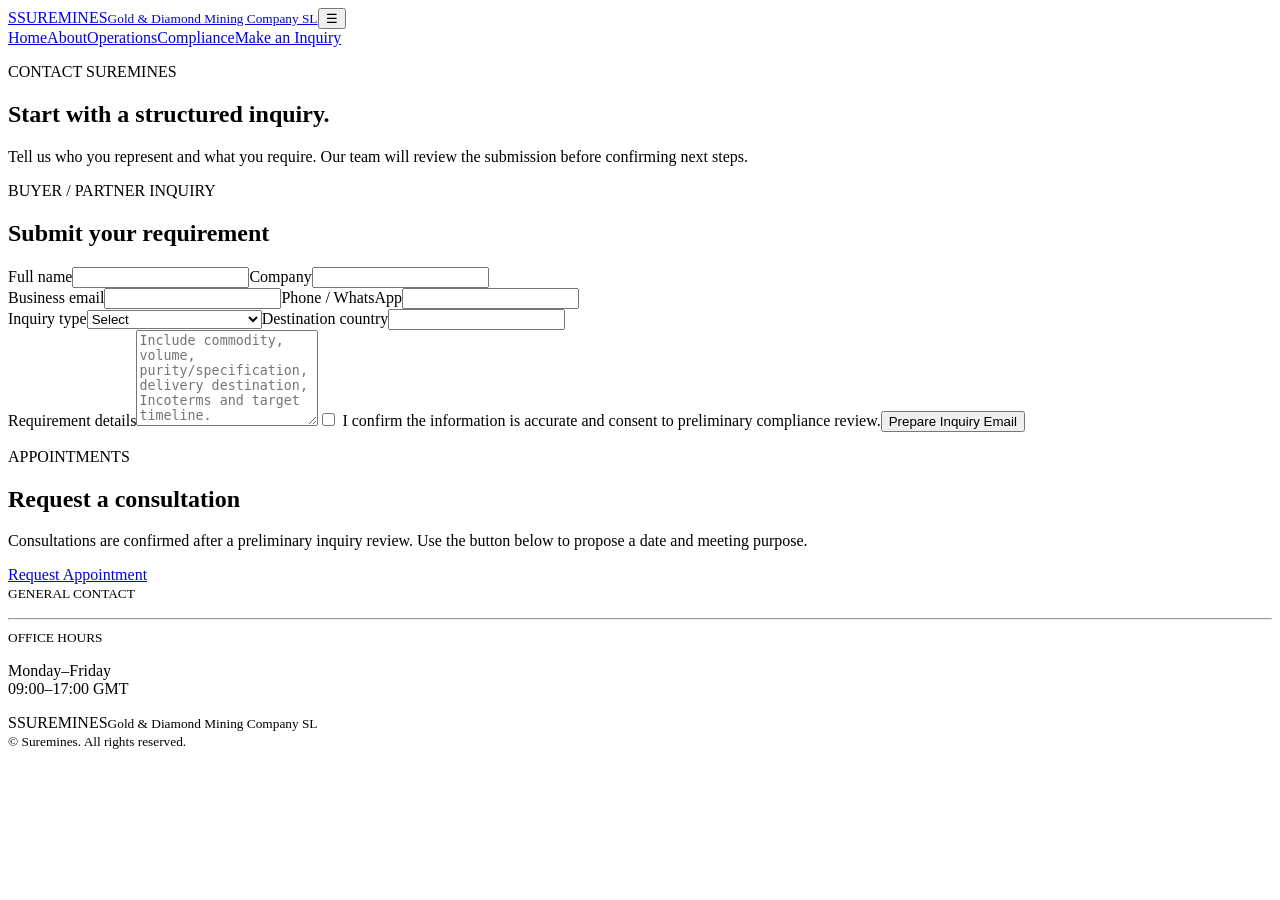
==== contact.html @ 287db6fc "Build Suremines Trading Hub website" ====
<!doctype html><html lang="en"><head><meta charset="UTF-8"><meta name="viewport" content="width=device-width,initial-scale=1"><meta name="description" content="Contact Suremines, submit a buyer inquiry or request an appointment."><title>Contact & Appointments | Suremines</title><link rel="stylesheet" href="assets/styles.css"><script defer src="assets/config.js"></script><script defer src="assets/app.js"></script></head><body>
<header class="site-header"><a class="brand" href="index.html"><span class="mark">S</span><span>SUREMINES<small>Gold & Diamond Mining Company SL</small></span></a><button class="menu" aria-label="Open menu">☰</button><nav><a href="index.html">Home</a><a href="about.html">About</a><a href="operations.html">Operations</a><a href="compliance.html">Compliance</a><a class="nav-cta active" href="contact.html">Make an Inquiry</a></nav></header>
<main><section class="page-hero"><p class="eyebrow">CONTACT SUREMINES</p><h1>Start with a structured inquiry.</h1><p>Tell us who you represent and what you require. Our team will review the submission before confirming next steps.</p></section><section class="section form-layout"><div id="inquiry"><p class="eyebrow">BUYER / PARTNER INQUIRY</p><h2>Submit your requirement</h2><form data-lead-form><div class="field-row"><label>Full name<input required name="name" autocomplete="name"></label><label>Company<input required name="company" autocomplete="organization"></label></div><div class="field-row"><label>Business email<input required type="email" name="email" autocomplete="email"></label><label>Phone / WhatsApp<input required name="phone" autocomplete="tel"></label></div><div class="field-row"><label>Inquiry type<select required name="type"><option value="">Select</option><option>Gold doré purchase</option><option>Rough diamond purchase</option><option>Partnership</option><option>Export coordination</option><option>Other</option></select></label><label>Destination country<input required name="destination"></label></div><label>Requirement details<textarea required name="details" rows="6" placeholder="Include commodity, volume, purity/specification, delivery destination, Incoterms and target timeline."></textarea></label><label class="consent"><input required type="checkbox"> I confirm the information is accurate and consent to preliminary compliance review.</label><button class="btn primary" type="submit">Prepare Inquiry Email</button><p class="form-status" aria-live="polite"></p></form></div><aside id="appointment"><p class="eyebrow">APPOINTMENTS</p><h2>Request a consultation</h2><p>Consultations are confirmed after a preliminary inquiry review. Use the button below to propose a date and meeting purpose.</p><a class="btn ghost appointment-link" href="#">Request Appointment</a><div class="contact-card"><small>GENERAL CONTACT</small><a data-email href="#"></a><a data-phone href="#"></a><p data-address></p><hr><small>OFFICE HOURS</small><p>Monday–Friday<br>09:00–17:00 GMT</p></div></aside></section></main>
<footer><div class="brand"><span class="mark">S</span><span>SUREMINES<small>Gold & Diamond Mining Company SL</small></span></div><small>© <span data-year></span> Suremines. All rights reserved.</small></footer></body></html>
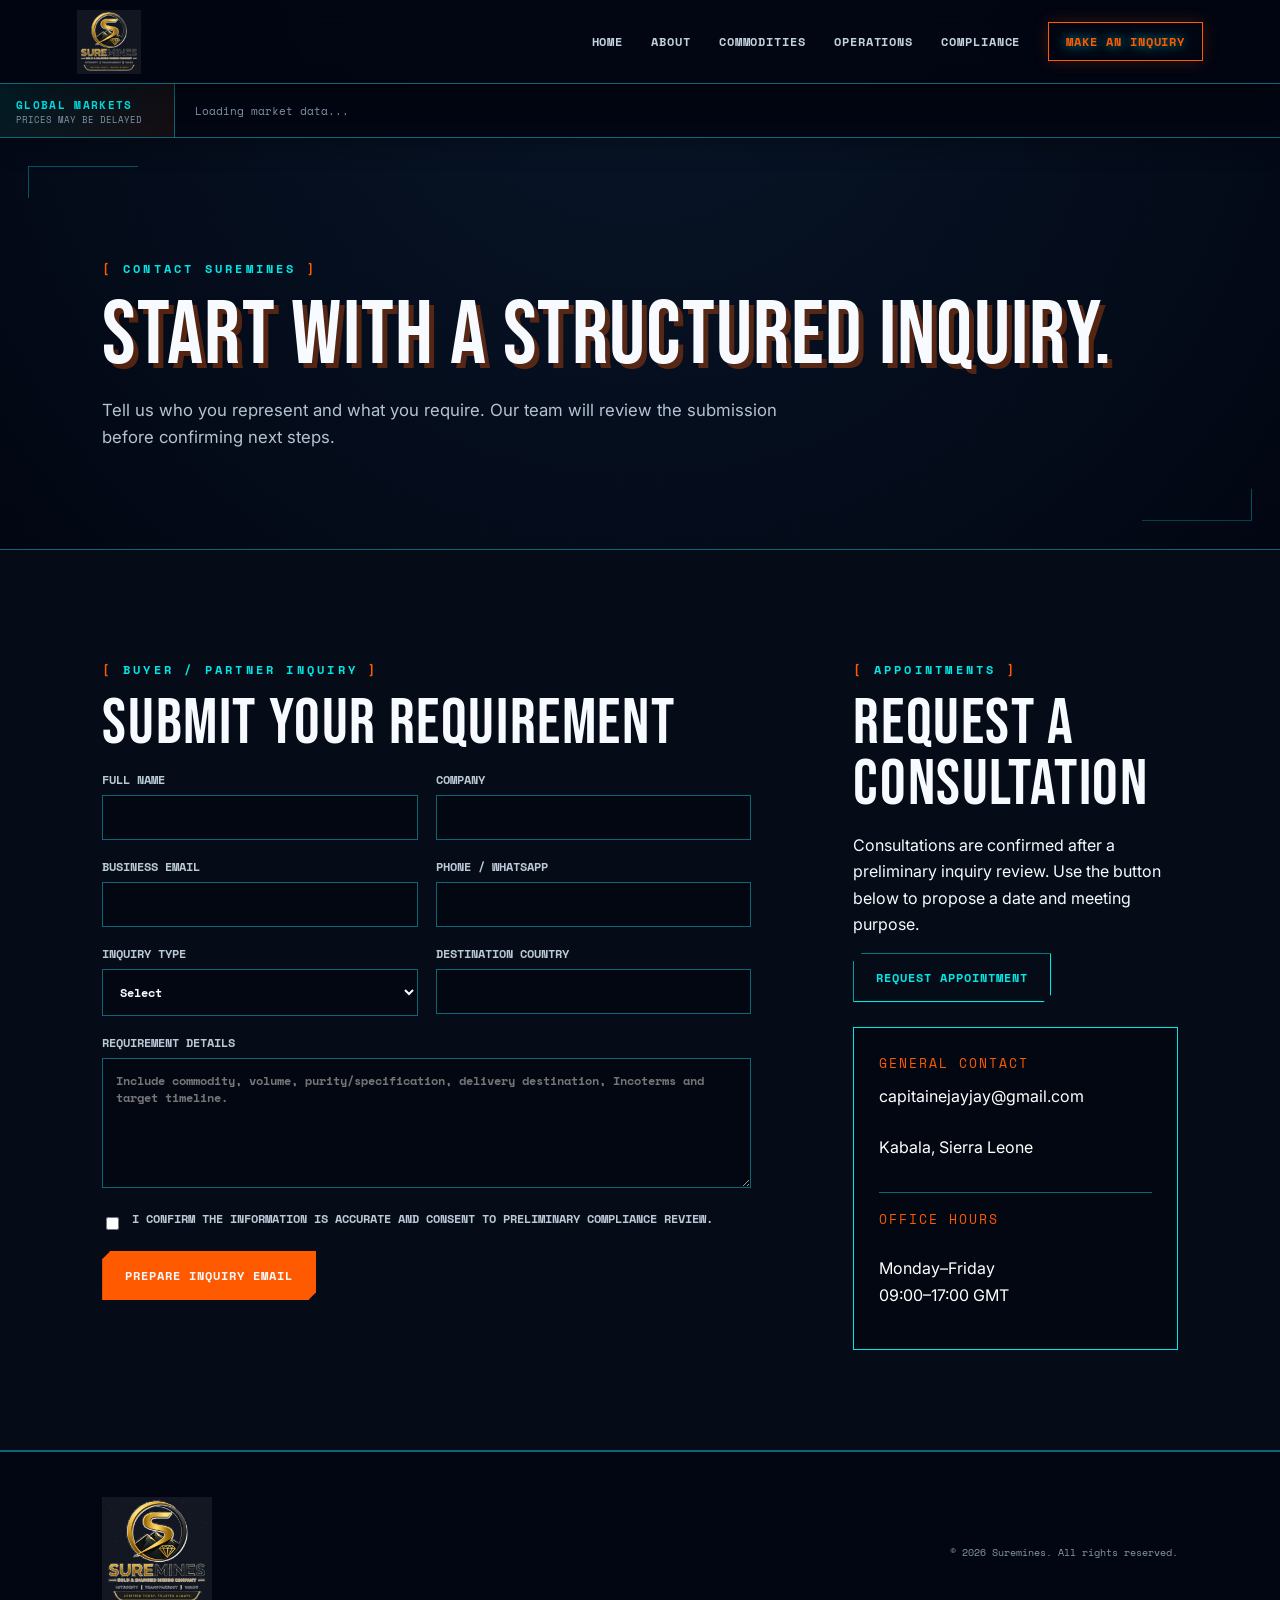
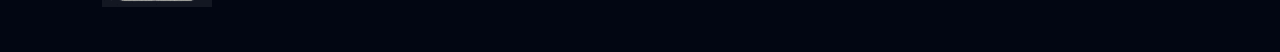
==== commit 0e0d2e86: "Expand high-demand commodities catalogue" ====
--- a/contact.html
+++ b/contact.html
@@ -1,4 +1,4 @@
 <!doctype html><html lang="en"><head><meta charset="UTF-8"><meta name="viewport" content="width=device-width,initial-scale=1"><meta name="description" content="Contact Suremines, submit a buyer inquiry or request an appointment."><title>Contact & Appointments | Suremines</title><link rel="stylesheet" href="assets/styles.css"><script defer src="assets/config.js"></script><script defer src="assets/app.js"></script></head><body>
-<header class="site-header"><a class="brand" href="index.html"><span class="mark">S</span><span>SUREMINES<small>Gold & Diamond Mining Company SL</small></span></a><button class="menu" aria-label="Open menu">☰</button><nav><a href="index.html">Home</a><a href="about.html">About</a><a href="operations.html">Operations</a><a href="compliance.html">Compliance</a><a class="nav-cta active" href="contact.html">Make an Inquiry</a></nav></header>
+<header class="site-header"><a class="brand" href="index.html"><span class="mark">S</span><span>SUREMINES<small>Gold &amp; Diamond Mining Company SL</small></span></a><button class="menu" aria-label="Open menu">☰</button><nav><a href="index.html">Home</a><a href="about.html">About</a><a href="commodities.html">Commodities</a><a href="operations.html">Operations</a><a href="compliance.html">Compliance</a><a class="nav-cta active" href="contact.html">Make an Inquiry</a></nav></header>
 <main><section class="page-hero"><p class="eyebrow">CONTACT SUREMINES</p><h1>Start with a structured inquiry.</h1><p>Tell us who you represent and what you require. Our team will review the submission before confirming next steps.</p></section><section class="section form-layout"><div id="inquiry"><p class="eyebrow">BUYER / PARTNER INQUIRY</p><h2>Submit your requirement</h2><form data-lead-form><div class="field-row"><label>Full name<input required name="name" autocomplete="name"></label><label>Company<input required name="company" autocomplete="organization"></label></div><div class="field-row"><label>Business email<input required type="email" name="email" autocomplete="email"></label><label>Phone / WhatsApp<input required name="phone" autocomplete="tel"></label></div><div class="field-row"><label>Inquiry type<select required name="type"><option value="">Select</option><option>Gold doré purchase</option><option>Rough diamond purchase</option><option>Partnership</option><option>Export coordination</option><option>Other</option></select></label><label>Destination country<input required name="destination"></label></div><label>Requirement details<textarea required name="details" rows="6" placeholder="Include commodity, volume, purity/specification, delivery destination, Incoterms and target timeline."></textarea></label><label class="consent"><input required type="checkbox"> I confirm the information is accurate and consent to preliminary compliance review.</label><button class="btn primary" type="submit">Prepare Inquiry Email</button><p class="form-status" aria-live="polite"></p></form></div><aside id="appointment"><p class="eyebrow">APPOINTMENTS</p><h2>Request a consultation</h2><p>Consultations are confirmed after a preliminary inquiry review. Use the button below to propose a date and meeting purpose.</p><a class="btn ghost appointment-link" href="#">Request Appointment</a><div class="contact-card"><small>GENERAL CONTACT</small><a data-email href="#"></a><a data-phone href="#"></a><p data-address></p><hr><small>OFFICE HOURS</small><p>Monday–Friday<br>09:00–17:00 GMT</p></div></aside></section></main>
 <footer><div class="brand"><span class="mark">S</span><span>SUREMINES<small>Gold & Diamond Mining Company SL</small></span></div><small>© <span data-year></span> Suremines. All rights reserved.</small></footer></body></html>
--- a/assets/styles.css
+++ b/assets/styles.css
@@ -0,0 +1,4 @@
+@import url('https://fonts.googleapis.com/css2?family=Bebas+Neue&family=Inter:wght@400;500;600;700&family=Space+Mono:wght@400;700&display=swap');
+:root{--ink:#020612;--soft:#06101e;--cyan:#00e7e7;--orange:#ff5a00;--white:#f7fbff;--muted:#91a3b5;--line:#0b6675;--glow:0 0 16px rgba(0,231,231,.36)}*{box-sizing:border-box}html{scroll-behavior:smooth}body{margin:0;background:radial-gradient(circle at 50% 0,#081629 0,var(--ink) 48%);color:var(--white);font-family:'Inter',sans-serif;line-height:1.65}body:before{content:"";position:fixed;inset:0;pointer-events:none;opacity:.18;background-image:linear-gradient(rgba(0,231,231,.05) 1px,transparent 1px),linear-gradient(90deg,rgba(0,231,231,.05) 1px,transparent 1px);background-size:44px 44px;z-index:-1}a{color:inherit;text-decoration:none}.site-header{height:84px;display:flex;align-items:center;justify-content:space-between;padding:0 6vw;border-bottom:1px solid var(--line);position:sticky;top:0;background:rgba(2,6,18,.94);backdrop-filter:blur(14px);z-index:10;box-shadow:0 8px 30px rgba(0,0,0,.32)}.brand{display:flex;align-items:center;gap:12px;font-weight:700;letter-spacing:.12em;font-size:.9rem}.brand small{display:block;color:var(--muted);font-size:.55rem;letter-spacing:.05em;font-weight:500}.mark{width:42px;height:42px;border:1px solid var(--cyan);border-radius:50%;display:grid;place-items:center;color:var(--cyan);font-family:'Bebas Neue',sans-serif;font-size:1.3rem;box-shadow:var(--glow)}.site-header nav{display:flex;align-items:center;gap:28px;font:700 .72rem 'Space Mono',monospace;letter-spacing:.08em;text-transform:uppercase}.site-header nav a{color:#c4d2df}.site-header nav a:hover,.site-header nav a.active{color:var(--cyan);text-shadow:0 0 12px rgba(0,231,231,.8)}.nav-cta{border:1px solid var(--orange);padding:10px 17px;color:var(--orange)!important;box-shadow:0 0 16px rgba(255,90,0,.2)}.menu{display:none;background:none;border:0;color:var(--cyan);font-size:1.5rem}.hero{min-height:calc(100vh - 84px);display:grid;grid-template-columns:1.2fr .8fr;align-items:center;padding:7vw 8vw;overflow:hidden;position:relative;background:radial-gradient(circle at 75% 42%,rgba(0,231,231,.12),transparent 28%),radial-gradient(circle at 25% 80%,rgba(255,90,0,.08),transparent 30%)}.hero:after,.page-hero:after{content:"";position:absolute;inset:28px;border:1px solid rgba(0,231,231,.34);clip-path:polygon(0 0,9% 0,9% 2px,2px 2px,2px 9%,0 9%,0 100%,100% 100%,100% 91%,calc(100% - 2px) 91%,calc(100% - 2px) calc(100% - 2px),91% calc(100% - 2px),91% 100%,0 100%);pointer-events:none}.hero-copy{max-width:800px;position:relative;z-index:1}.eyebrow{color:var(--cyan);font:700 .72rem 'Space Mono',monospace;letter-spacing:.28em;text-transform:uppercase}.eyebrow:before{content:"[ ";color:var(--orange)}.eyebrow:after{content:" ]";color:var(--orange)}.hero h1,.page-hero h1{font:400 clamp(4rem,8vw,8.8rem)/.86 'Bebas Neue',sans-serif;letter-spacing:.015em;text-transform:uppercase;margin:.24em 0;text-shadow:5px 5px 0 rgba(255,90,0,.32)}.hero h1 em{font-style:normal;color:var(--cyan)}.lead,.page-hero>p:last-child{font-size:1.05rem;color:#b4c3cf;max-width:700px}.actions{display:flex;gap:14px;margin:32px 0}.btn{display:inline-flex;justify-content:center;padding:14px 22px;border:1px solid var(--cyan);font:700 .78rem 'Space Mono',monospace;letter-spacing:.08em;text-transform:uppercase;cursor:pointer;clip-path:polygon(8px 0,100% 0,100% calc(100% - 8px),calc(100% - 8px) 100%,0 100%,0 8px)}.primary{background:var(--orange);border-color:var(--orange);color:var(--white);box-shadow:0 0 22px rgba(255,90,0,.3)}.ghost{color:var(--cyan);box-shadow:var(--glow)}.trust-row{display:flex;flex-wrap:wrap;gap:22px;color:#9eb1c0;font:400 .72rem 'Space Mono',monospace}.hero-art{height:470px;position:relative}.ore{width:330px;height:330px;background:linear-gradient(140deg,#031321 28%,#00bfc6 44%,#ff5a00 52%,#07101b 68%);clip-path:polygon(50% 0,90% 20%,100% 65%,62% 100%,15% 88%,0 40%);filter:drop-shadow(0 0 35px rgba(0,231,231,.25))}.seal{position:absolute;right:0;bottom:20px;width:170px;height:170px;border:1px solid var(--cyan);border-radius:50%;display:flex;flex-direction:column;justify-content:center;align-items:center;background:#030914;box-shadow:var(--glow)}.seal span{font:400 3.4rem 'Bebas Neue',sans-serif;color:var(--orange)}.seal small{font-family:'Space Mono',monospace;letter-spacing:.2em;color:var(--cyan)}.stats{display:grid;grid-template-columns:repeat(3,1fr);gap:1px;background:var(--cyan);color:var(--white);padding:1px 8vw}.stats div{display:flex;gap:15px;align-items:center;background:#050c18;padding:24px}.stats strong{font:400 2.2rem 'Bebas Neue',sans-serif;color:var(--orange)}.stats span{font:700 .76rem 'Space Mono',monospace;text-transform:uppercase}.section{padding:100px 8vw}.split{display:grid;grid-template-columns:1fr 1fr;gap:10vw;background:#050b17;color:var(--white);border-block:1px solid var(--line)}h2{font:400 clamp(2.8rem,5vw,5.4rem)/.95 'Bebas Neue',sans-serif;letter-spacing:.025em;text-transform:uppercase;margin:.25em 0}h3{font-family:'Space Mono',monospace;font-size:1rem;text-transform:uppercase}.text-link{color:var(--orange);font:700 .78rem 'Space Mono',monospace;text-transform:uppercase}.dark{background:rgba(5,14,27,.84)}.cards{display:grid;grid-template-columns:repeat(3,1fr);gap:18px;margin-top:45px}.cards article{border:1px solid var(--cyan);padding:32px;min-height:240px;background:linear-gradient(145deg,rgba(0,231,231,.05),transparent 48%);clip-path:polygon(12px 0,100% 0,100% calc(100% - 12px),calc(100% - 12px) 100%,0 100%,0 12px)}.cards article:nth-child(even){border-color:var(--orange)}.cards article>span{color:var(--orange);font:400 2.6rem 'Bebas Neue',sans-serif}.cards p,.process p,.service-grid p{color:#96aabc}.process ol{padding:0;list-style:none;border-top:1px solid var(--line);margin-top:40px}.process li{display:grid;grid-template-columns:80px 1fr;border-bottom:1px solid var(--line);padding:25px 0}.process li b{color:var(--orange);font-family:'Space Mono',monospace}.process li h3,.process li p{margin:0}.cta{text-align:center;padding:100px 8vw;background:linear-gradient(120deg,rgba(0,231,231,.1),rgba(2,6,18,.92) 42%,rgba(255,90,0,.1));border-block:1px solid var(--line)}.cta p{color:#a7b6c3}.page-hero{padding:110px 8vw 80px;max-width:none;position:relative;overflow:hidden}.page-hero h1{font-size:clamp(4rem,7vw,7.4rem);max-width:1100px}.service-grid{display:grid;grid-template-columns:1fr 1fr;gap:1px;background:var(--cyan);border:1px solid var(--cyan)}.service-grid article{background:#040a15;padding:45px}.service-grid b{color:var(--orange);font-family:'Space Mono',monospace}.notice{margin:0 8vw 80px;border:1px solid var(--orange);background:rgba(255,90,0,.06);padding:25px;color:#b4c2ce;box-shadow:0 0 18px rgba(255,90,0,.12)}.notice strong{color:var(--orange)}.checklist p{padding:12px 0;border-bottom:1px solid var(--line);color:#bfd0dc}.form-layout{display:grid;grid-template-columns:1.5fr .75fr;gap:8vw;background:#050b17;color:var(--white);border-block:1px solid var(--line)}form label{font:700 .72rem 'Space Mono',monospace;text-transform:uppercase;display:block;margin-bottom:18px;color:#b9c9d5}.field-row{display:grid;grid-template-columns:1fr 1fr;gap:18px}input,select,textarea{width:100%;margin-top:7px;padding:13px;border:1px solid var(--line);background:#020712;color:var(--white);font:inherit;outline:none}input:focus,select:focus,textarea:focus{border-color:var(--cyan);box-shadow:var(--glow)}textarea{resize:vertical}.consent{display:flex;gap:10px;align-items:flex-start}.consent input{width:auto}.form-status{font-size:.8rem;color:var(--cyan)}.contact-card{margin-top:25px;background:#020712;color:white;padding:25px;display:flex;flex-direction:column;gap:8px;border:1px solid var(--cyan)}.contact-card small{color:var(--orange);font-family:'Space Mono',monospace;letter-spacing:.15em}.contact-card hr{border:0;border-top:1px solid var(--line);width:100%}footer{padding:45px 8vw;border-top:1px solid var(--line);display:flex;flex-wrap:wrap;align-items:center;gap:30px;justify-content:space-between;color:#879aa9;font:400 .72rem 'Space Mono',monospace}footer>div:last-of-type{display:flex;gap:20px}
+.insights{display:grid;grid-template-columns:1.08fr .92fr;gap:6vw;align-items:center;background:#030914;border-block:1px solid var(--line)}.insights-media{position:relative;border:1px solid var(--cyan);padding:8px;box-shadow:var(--glow);clip-path:polygon(14px 0,100% 0,100% calc(100% - 14px),calc(100% - 14px) 100%,0 100%,0 14px)}.insights-media:after{content:"FEATURED INTELLIGENCE";position:absolute;right:18px;bottom:18px;background:var(--orange);color:#fff;padding:8px 12px;font:700 .67rem 'Space Mono',monospace;letter-spacing:.09em}.insights-media img{display:block;width:100%;aspect-ratio:16/9;object-fit:cover}.insights-copy>p:not(.eyebrow){color:#9fb1c0;max-width:650px}.insights-tags{display:flex;flex-wrap:wrap;gap:8px;margin:24px 0 30px}.insights-tags span{border:1px solid var(--line);padding:7px 10px;color:var(--cyan);font:700 .66rem 'Space Mono',monospace;text-transform:uppercase;letter-spacing:.05em}
+@media(max-width:800px){.site-header{height:72px;padding:0 5vw}.menu{display:block}.site-header nav{display:none;position:absolute;top:72px;left:0;right:0;background:#0b0c0d;padding:25px;flex-direction:column;align-items:stretch}.site-header nav.open{display:flex}.hero{grid-template-columns:1fr;padding:70px 6vw}.hero-art{height:280px;margin-top:40px}.ore{width:230px;height:230px}.seal{width:115px;height:115px}.stats,.cards,.split,.service-grid,.form-layout,.insights{grid-template-columns:1fr}.stats{gap:18px}.section{padding:70px 6vw}.cards article{min-height:auto}.field-row{grid-template-columns:1fr}.page-hero{padding:70px 6vw}.trust-row{flex-direction:column;gap:7px}footer{flex-direction:column;align-items:flex-start}}
